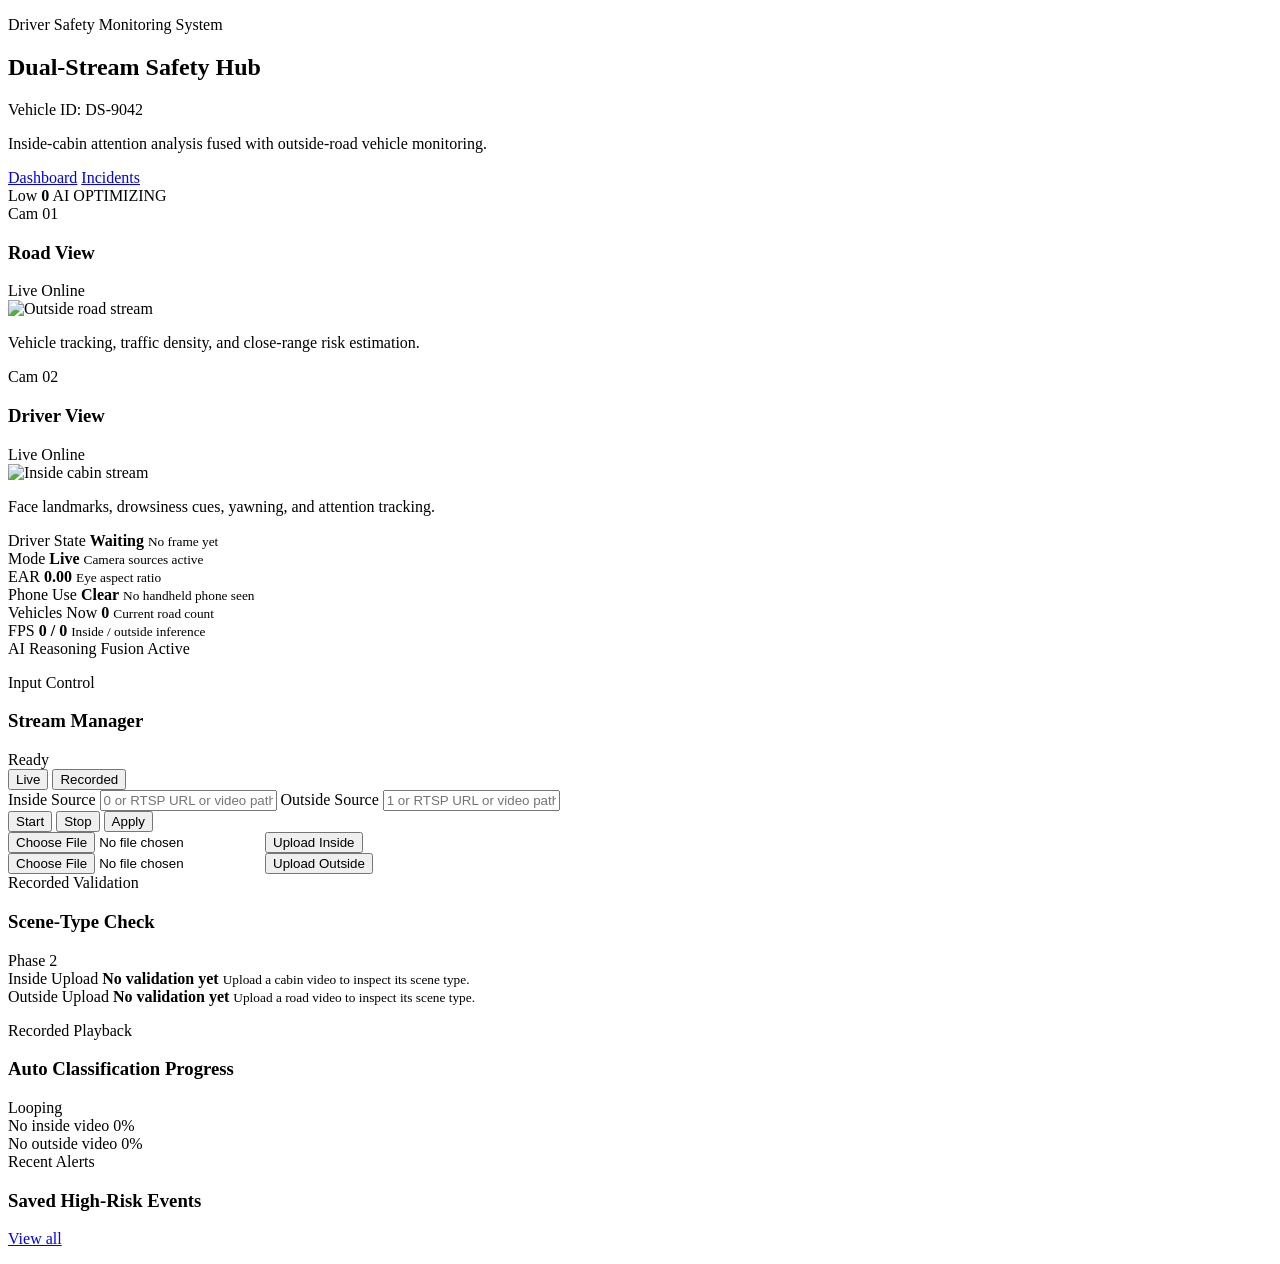
==== app/static/index.html @ c8196180 "feat: Add Phase 2 phone detection, event logging, scene validation, and incident dashboard" ====
<!DOCTYPE html>
<html lang="en">
<head>
  <meta charset="UTF-8" />
  <meta name="viewport" content="width=device-width, initial-scale=1.0" />
  <title>Dual-Stream Safety Hub</title>
  <link rel="stylesheet" href="/static/styles.css?v=20260508-ui-trim" />
</head>
<body>
  <div class="app-shell">
    <main class="workspace">
      <header class="hero-bar">
        <div>
          <p class="eyebrow">Driver Safety Monitoring System</p>
          <div class="hero-title-row">
            <h2 class="page-title">Dual-Stream Safety Hub</h2>
            <span class="hero-session">Vehicle ID: DS-9042</span>
          </div>
          <p class="hero-copy">Inside-cabin attention analysis fused with outside-road vehicle monitoring.</p>
        </div>

        <div class="hero-actions">
          <nav class="page-nav" aria-label="Page navigation">
            <a class="nav-link active" href="/">Dashboard</a>
            <a class="nav-link" href="/incidents">Incidents</a>
          </nav>
          <div class="hero-status">
            <span id="riskLevel" class="pill low">Low</span>
            <strong id="riskScore">0</strong>
            <span class="optimize-chip">AI OPTIMIZING</span>
          </div>
        </div>
      </header>

      <section class="dashboard-grid">
        <div class="main-column">
          <section id="liveArea" class="video-grid">
            <article class="panel video-panel">
              <div class="panel-head">
                <div>
                  <span class="panel-label">Cam 01</span>
                  <h3>Road View</h3>
                </div>
                <div class="stream-meta">
                  <span id="outsideStreamBadge" class="stream-badge live">Live</span>
                  <span id="outsideHealth" class="stream-health online">
                    <span class="health-dot"></span>
                    <span class="health-label">Online</span>
                  </span>
                </div>
              </div>
              <img class="stream-frame" src="/stream/outside" alt="Outside road stream" />
              <p class="frame-note">Vehicle tracking, traffic density, and close-range risk estimation.</p>
            </article>

            <article class="panel video-panel">
              <div class="panel-head">
                <div>
                  <span class="panel-label">Cam 02</span>
                  <h3>Driver View</h3>
                </div>
                <div class="stream-meta">
                  <span id="insideStreamBadge" class="stream-badge live">Live</span>
                  <span id="insideHealth" class="stream-health online">
                    <span class="health-dot"></span>
                    <span class="health-label">Online</span>
                  </span>
                </div>
              </div>
              <img class="stream-frame" src="/stream/inside" alt="Inside cabin stream" />
              <p class="frame-note">Face landmarks, drowsiness cues, yawning, and attention tracking.</p>
            </article>
          </section>

          <section class="insight-grid">
            <article class="panel metric-card">
              <span class="panel-label">Driver State</span>
              <strong id="driverStatus">Waiting</strong>
              <small id="driverNote">No frame yet</small>
            </article>

            <article class="panel metric-card">
              <span class="panel-label">Mode</span>
              <strong id="modeValue">Live</strong>
              <small id="modeNote">Camera sources active</small>
            </article>

            <article class="panel metric-card">
              <span class="panel-label">EAR</span>
              <strong id="earValue">0.00</strong>
              <small>Eye aspect ratio</small>
            </article>

            <article class="panel metric-card">
              <span class="panel-label">Phone Use</span>
              <strong id="phoneUsageValue">Clear</strong>
              <small id="phoneUsageNote">No handheld phone seen</small>
            </article>

            <article class="panel metric-card">
              <span class="panel-label">Vehicles Now</span>
              <strong id="vehicleCount">0</strong>
              <small id="trafficLevel">Current road count</small>
            </article>

            <article class="panel metric-card">
              <span class="panel-label">FPS</span>
              <strong id="fpsValue">0 / 0</strong>
              <small>Inside / outside inference</small>
            </article>

            <article class="panel reasoning-panel">
              <div class="section-head">
                <span class="panel-label">AI Reasoning</span>
                <span class="score-tag">Fusion Active</span>
              </div>
              <ul id="reasonsList" class="reason-list"></ul>
            </article>
          </section>
        </div>

        <aside class="side-rail">
          <article id="controlPanel" class="panel control-panel">
            <div class="section-head">
              <div>
                <span class="panel-label">Input Control</span>
                <h3>Stream Manager</h3>
              </div>
              <span id="configStatus" class="status-chip">Ready</span>
            </div>

            <div class="mode-switch">
              <button id="liveModeBtn" class="mode-btn active" type="button">Live</button>
              <button id="recordedModeBtn" class="mode-btn" type="button">Recorded</button>
            </div>

            <div class="source-stack">
              <label class="field">
                <span>Inside Source</span>
                <input id="insideSourceInput" type="text" placeholder="0 or RTSP URL or video path" />
              </label>
              <label class="field">
                <span>Outside Source</span>
                <input id="outsideSourceInput" type="text" placeholder="1 or RTSP URL or video path" />
              </label>
            </div>

            <div class="action-group">
              <button id="startBtn" class="start-btn" type="button">Start</button>
              <button id="stopBtn" class="stop-btn" type="button">Stop</button>
              <button id="applyConfigBtn" class="apply-btn" type="button">Apply</button>
            </div>

            <div id="uploadGrid" class="upload-stack hidden">
              <div class="upload-item">
                <input id="insideUploadInput" type="file" accept="video/*" />
                <button id="uploadInsideBtn" class="upload-btn" type="button">Upload Inside</button>
              </div>
              <div class="upload-item">
                <input id="outsideUploadInput" type="file" accept="video/*" />
                <button id="uploadOutsideBtn" class="upload-btn" type="button">Upload Outside</button>
              </div>
            </div>

            <div id="validationPanel" class="validation-panel hidden">
              <div class="section-head">
                <div>
                  <span class="panel-label">Recorded Validation</span>
                  <h3>Scene-Type Check</h3>
                </div>
                <span class="score-tag">Phase 2</span>
              </div>

              <div class="validation-grid">
                <div class="validation-card">
                  <span class="panel-label">Inside Upload</span>
                  <strong id="insideValidationSummary">No validation yet</strong>
                  <small id="insideValidationMeta">Upload a cabin video to inspect its scene type.</small>
                </div>
                <div class="validation-card">
                  <span class="panel-label">Outside Upload</span>
                  <strong id="outsideValidationSummary">No validation yet</strong>
                  <small id="outsideValidationMeta">Upload a road video to inspect its scene type.</small>
                </div>
              </div>

              <ul id="validationWarnings" class="validation-list hidden"></ul>
            </div>
          </article>

          <section id="playbackSection" class="playback-section hidden">
            <article class="panel playback-card">
              <div class="section-head">
                <div>
                  <span class="panel-label">Recorded Playback</span>
                  <h3>Auto Classification Progress</h3>
                </div>
                <span class="score-tag">Looping</span>
              </div>

              <div class="playback-grid">
                <div class="playback-item">
                  <div class="playback-meta">
                    <span id="insideFileName" class="playback-name">No inside video</span>
                    <span id="insideProgressLabel" class="playback-percent">0%</span>
                  </div>
                  <div class="progress-track">
                    <div id="insideProgressBar" class="progress-fill"></div>
                  </div>
                </div>

                <div class="playback-item">
                  <div class="playback-meta">
                    <span id="outsideFileName" class="playback-name">No outside video</span>
                    <span id="outsideProgressLabel" class="playback-percent">0%</span>
                  </div>
                  <div class="progress-track">
                    <div id="outsideProgressBar" class="progress-fill"></div>
                  </div>
                </div>
              </div>
            </article>
          </section>

          <section class="panel">
            <div class="section-head">
              <div>
                <span class="panel-label">Recent Alerts</span>
                <h3>Saved High-Risk Events</h3>
              </div>
              <a class="section-link" href="/incidents">View all</a>
            </div>
            <ul id="eventsList" class="events-list"></ul>
          </section>

        </aside>
      </section>
    </main>
  </div>

  <script src="/static/app.js?v=20260508-ui-trim"></script>
</body>
</html>
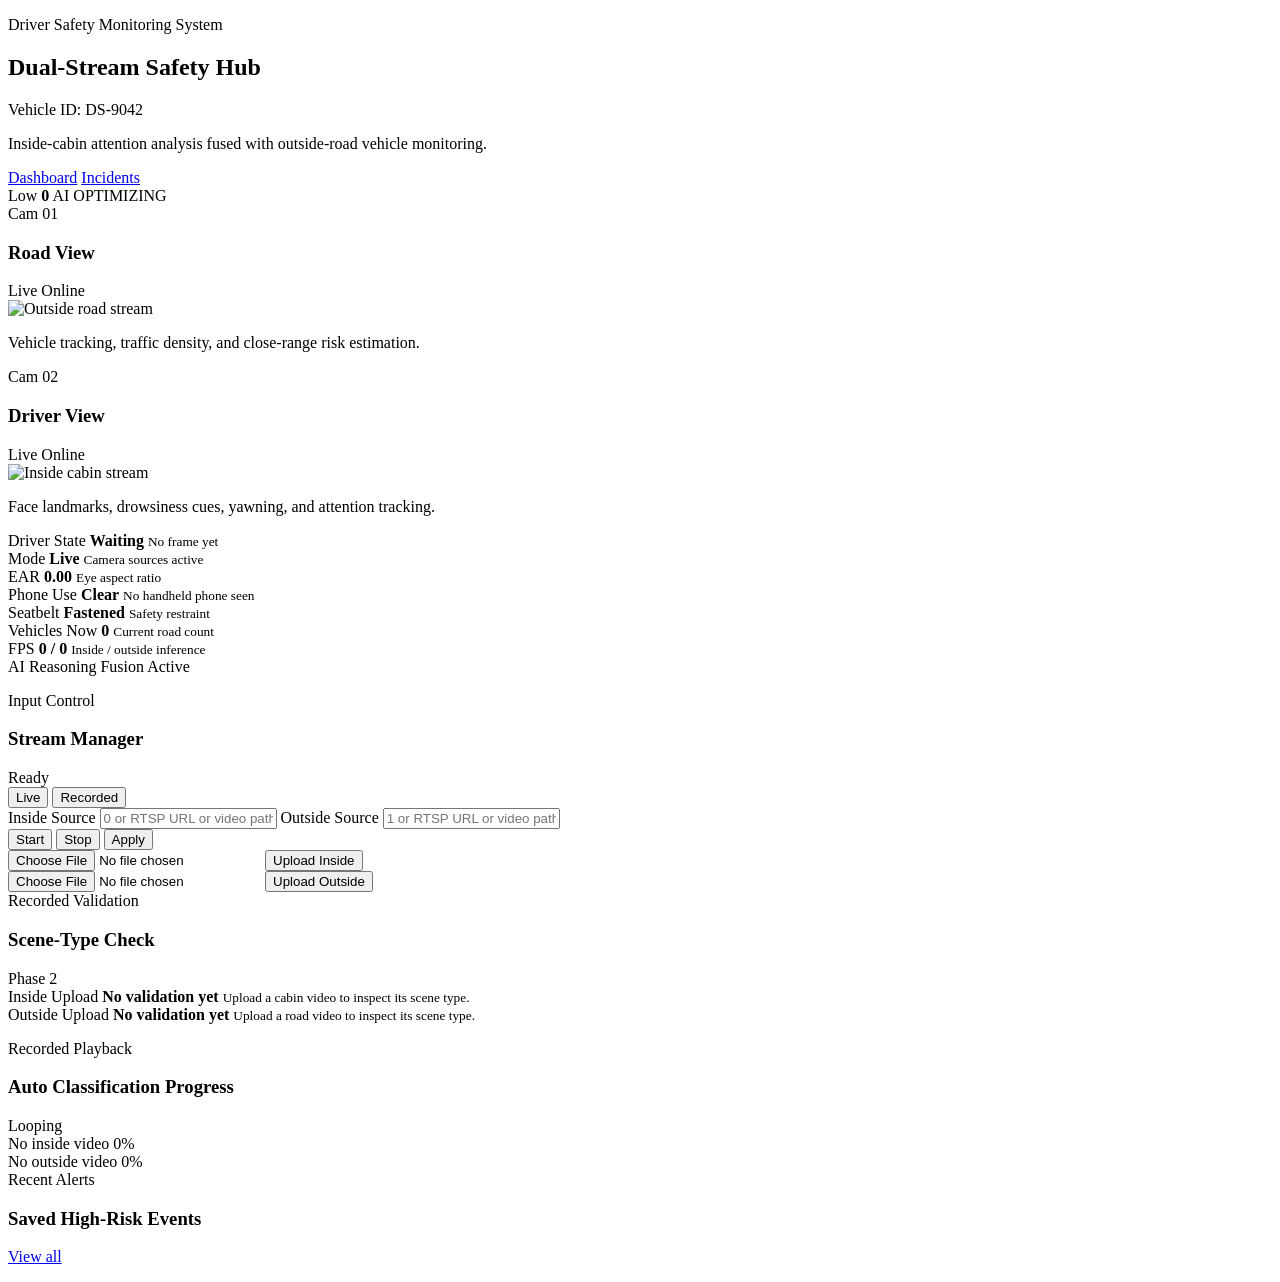
==== commit 78383340: "feat(phase2): Implement driver seatbelt detection, fusion rules, and dashboard UI" ====
--- a/app/static/index.html
+++ b/app/static/index.html
@@ -98,6 +98,12 @@
             </article>
 
             <article class="panel metric-card">
+              <span class="panel-label">Seatbelt</span>
+              <strong id="seatbeltValue">Fastened</strong>
+              <small id="seatbeltNote">Safety restraint</small>
+            </article>
+
+            <article class="panel metric-card">
               <span class="panel-label">Vehicles Now</span>
               <strong id="vehicleCount">0</strong>
               <small id="trafficLevel">Current road count</small>
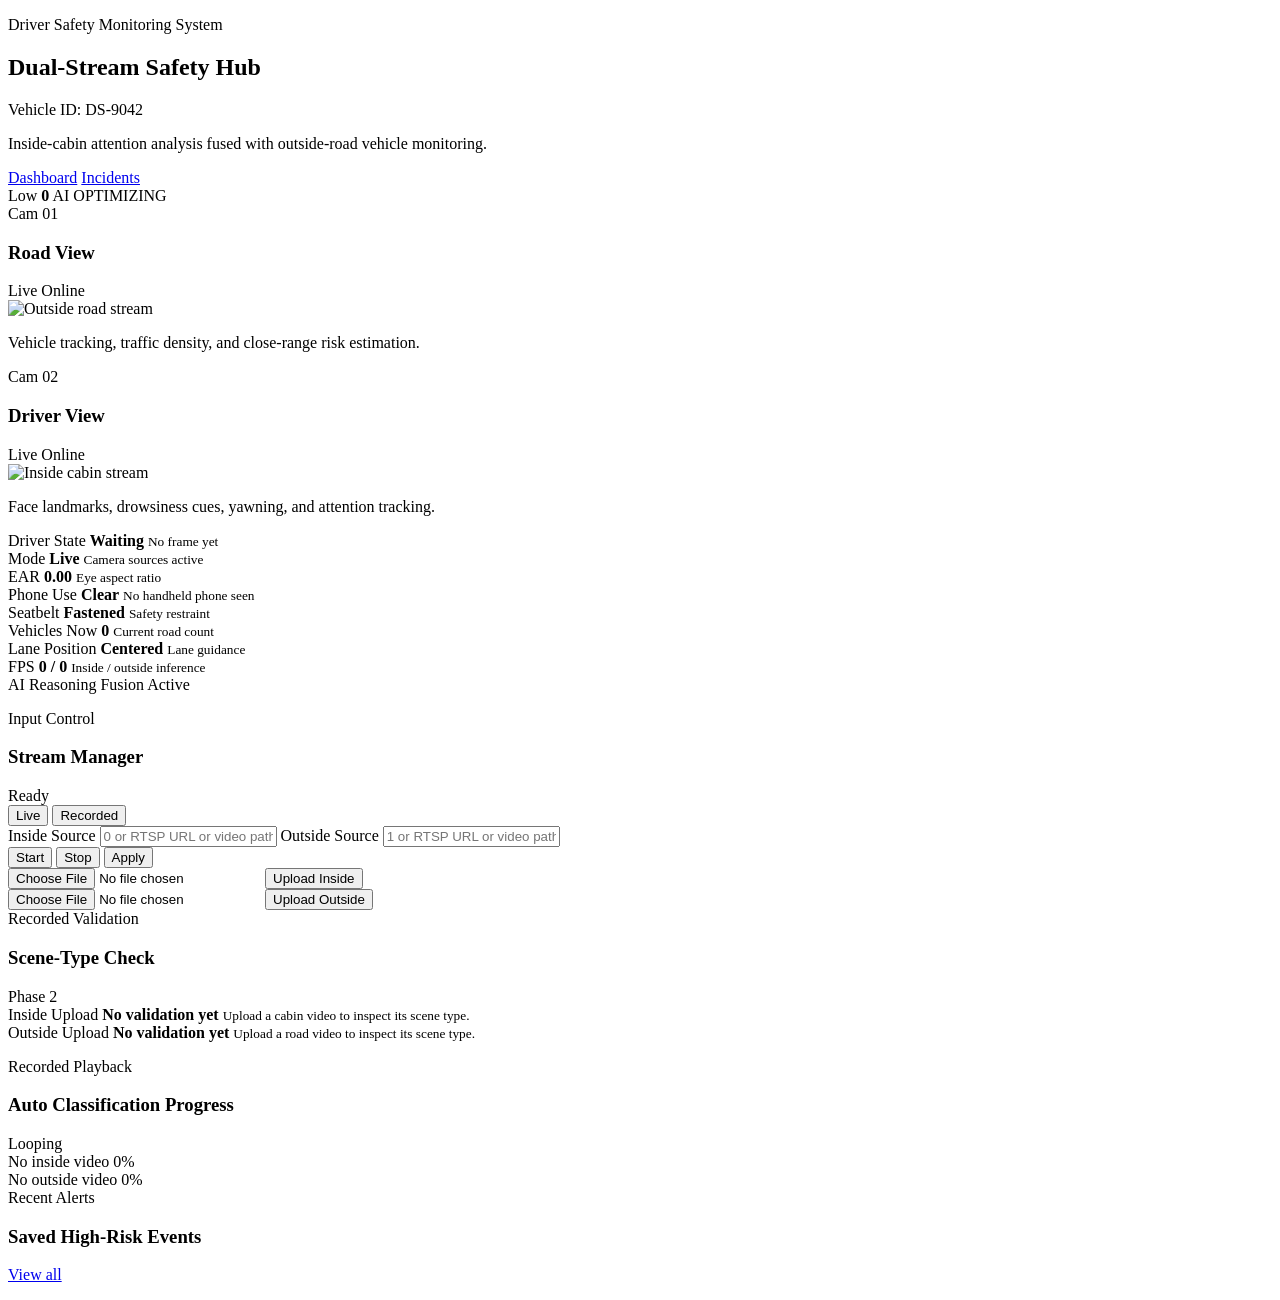
==== commit 7eeea329: "feat(phase2): Implement lane detection, lane-drift awareness, vehicle approach dynamics, and dashboa" ====
--- a/app/static/index.html
+++ b/app/static/index.html
@@ -110,6 +110,12 @@
             </article>
 
             <article class="panel metric-card">
+              <span class="panel-label">Lane Position</span>
+              <strong id="laneStatusValue">Centered</strong>
+              <small id="laneStatusNote">Lane guidance</small>
+            </article>
+
+            <article class="panel metric-card">
               <span class="panel-label">FPS</span>
               <strong id="fpsValue">0 / 0</strong>
               <small>Inside / outside inference</small>
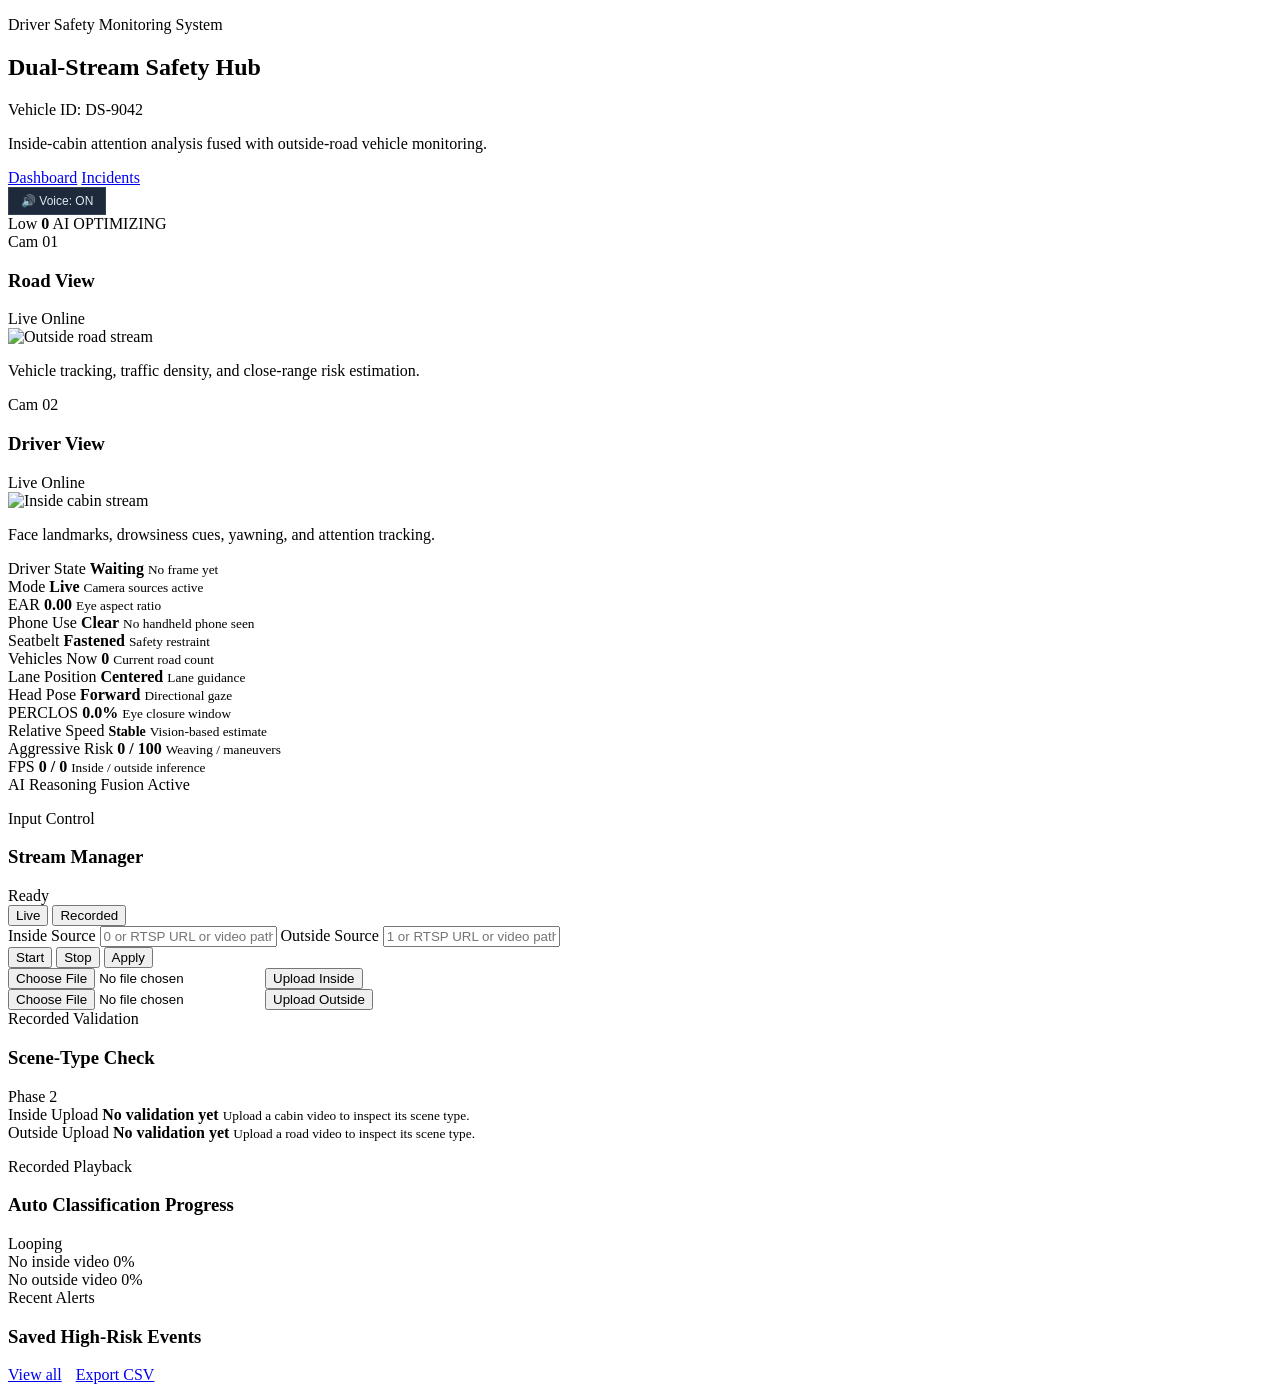
==== commit 75e55433: "feat: implement all Phase 2 core detection and evidence requirements (P2-FR01 to P2-FR12)" ====
--- a/app/static/index.html
+++ b/app/static/index.html
@@ -24,6 +24,7 @@
             <a class="nav-link active" href="/">Dashboard</a>
             <a class="nav-link" href="/incidents">Incidents</a>
           </nav>
+          <button id="voiceToggleBtn" class="pill" type="button" style="cursor:pointer; background:#1e293b; color:#e2e8f0; border:1px solid #334155; font-size:12px; padding:6px 12px;" title="Toggle audible safety warnings">🔊 Voice: ON</button>
           <div class="hero-status">
             <span id="riskLevel" class="pill low">Low</span>
             <strong id="riskScore">0</strong>
@@ -113,6 +114,30 @@
               <span class="panel-label">Lane Position</span>
               <strong id="laneStatusValue">Centered</strong>
               <small id="laneStatusNote">Lane guidance</small>
+            </article>
+
+            <article class="panel metric-card">
+              <span class="panel-label">Head Pose</span>
+              <strong id="headPoseValue">Forward</strong>
+              <small id="headPoseNote">Directional gaze</small>
+            </article>
+
+            <article class="panel metric-card">
+              <span class="panel-label">PERCLOS</span>
+              <strong id="perclosValue">0.0%</strong>
+              <small>Eye closure window</small>
+            </article>
+
+            <article class="panel metric-card">
+              <span class="panel-label">Relative Speed</span>
+              <strong id="speedEstimateValue" style="font-size:14px; word-break:break-word;">Stable</strong>
+              <small>Vision-based estimate</small>
+            </article>
+
+            <article class="panel metric-card">
+              <span class="panel-label">Aggressive Risk</span>
+              <strong id="aggressiveRiskValue">0 / 100</strong>
+              <small id="aggressiveRiskNote">Weaving / maneuvers</small>
             </article>
 
             <article class="panel metric-card">
@@ -240,7 +265,10 @@
                 <span class="panel-label">Recent Alerts</span>
                 <h3>Saved High-Risk Events</h3>
               </div>
-              <a class="section-link" href="/incidents">View all</a>
+              <div>
+                <a class="section-link" href="/incidents">View all</a>
+                <a class="section-link" href="/api/events/export-csv" download="incidents.csv" style="margin-left: 10px;">Export CSV</a>
+              </div>
             </div>
             <ul id="eventsList" class="events-list"></ul>
           </section>
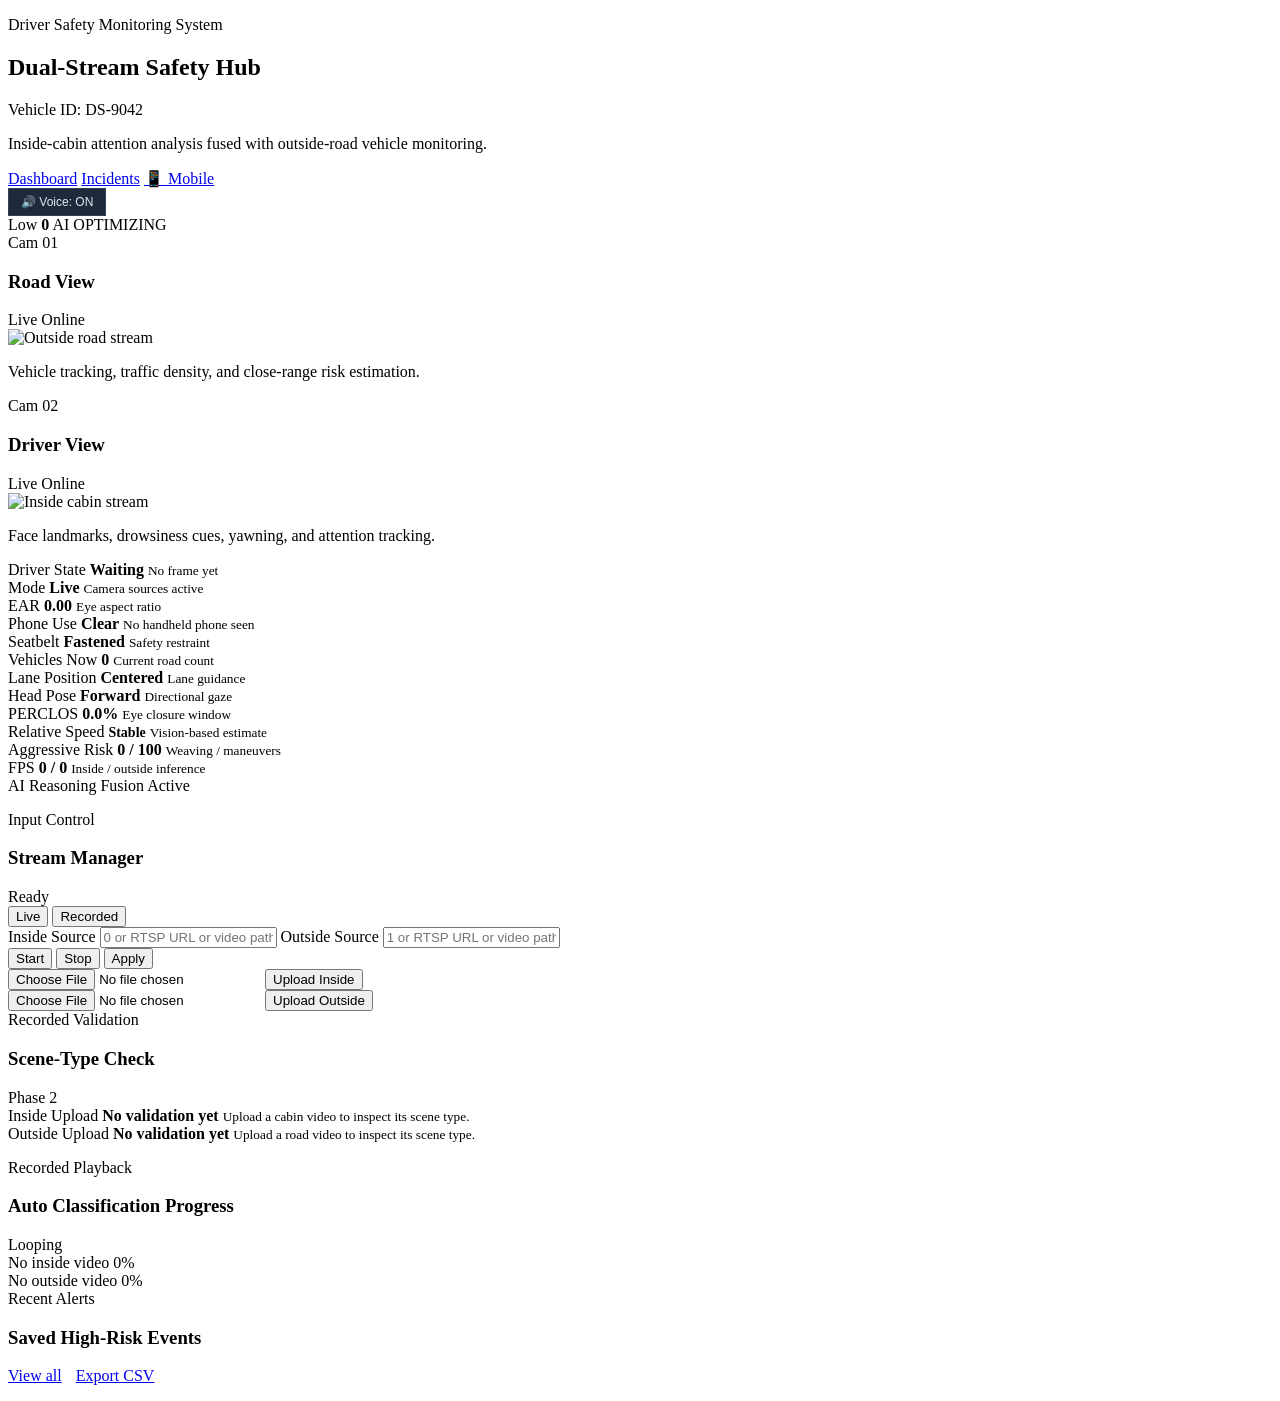
==== commit 1f7cf53b: "feat: add DriveGuardian In-Car Driver Companion mobile web app (PWA)" ====
--- a/app/static/index.html
+++ b/app/static/index.html
@@ -23,6 +23,7 @@
           <nav class="page-nav" aria-label="Page navigation">
             <a class="nav-link active" href="/">Dashboard</a>
             <a class="nav-link" href="/incidents">Incidents</a>
+            <a class="nav-link" href="/mobile" target="_blank" title="Open Mobile In-Car Companion">📱 Mobile</a>
           </nav>
           <button id="voiceToggleBtn" class="pill" type="button" style="cursor:pointer; background:#1e293b; color:#e2e8f0; border:1px solid #334155; font-size:12px; padding:6px 12px;" title="Toggle audible safety warnings">🔊 Voice: ON</button>
           <div class="hero-status">
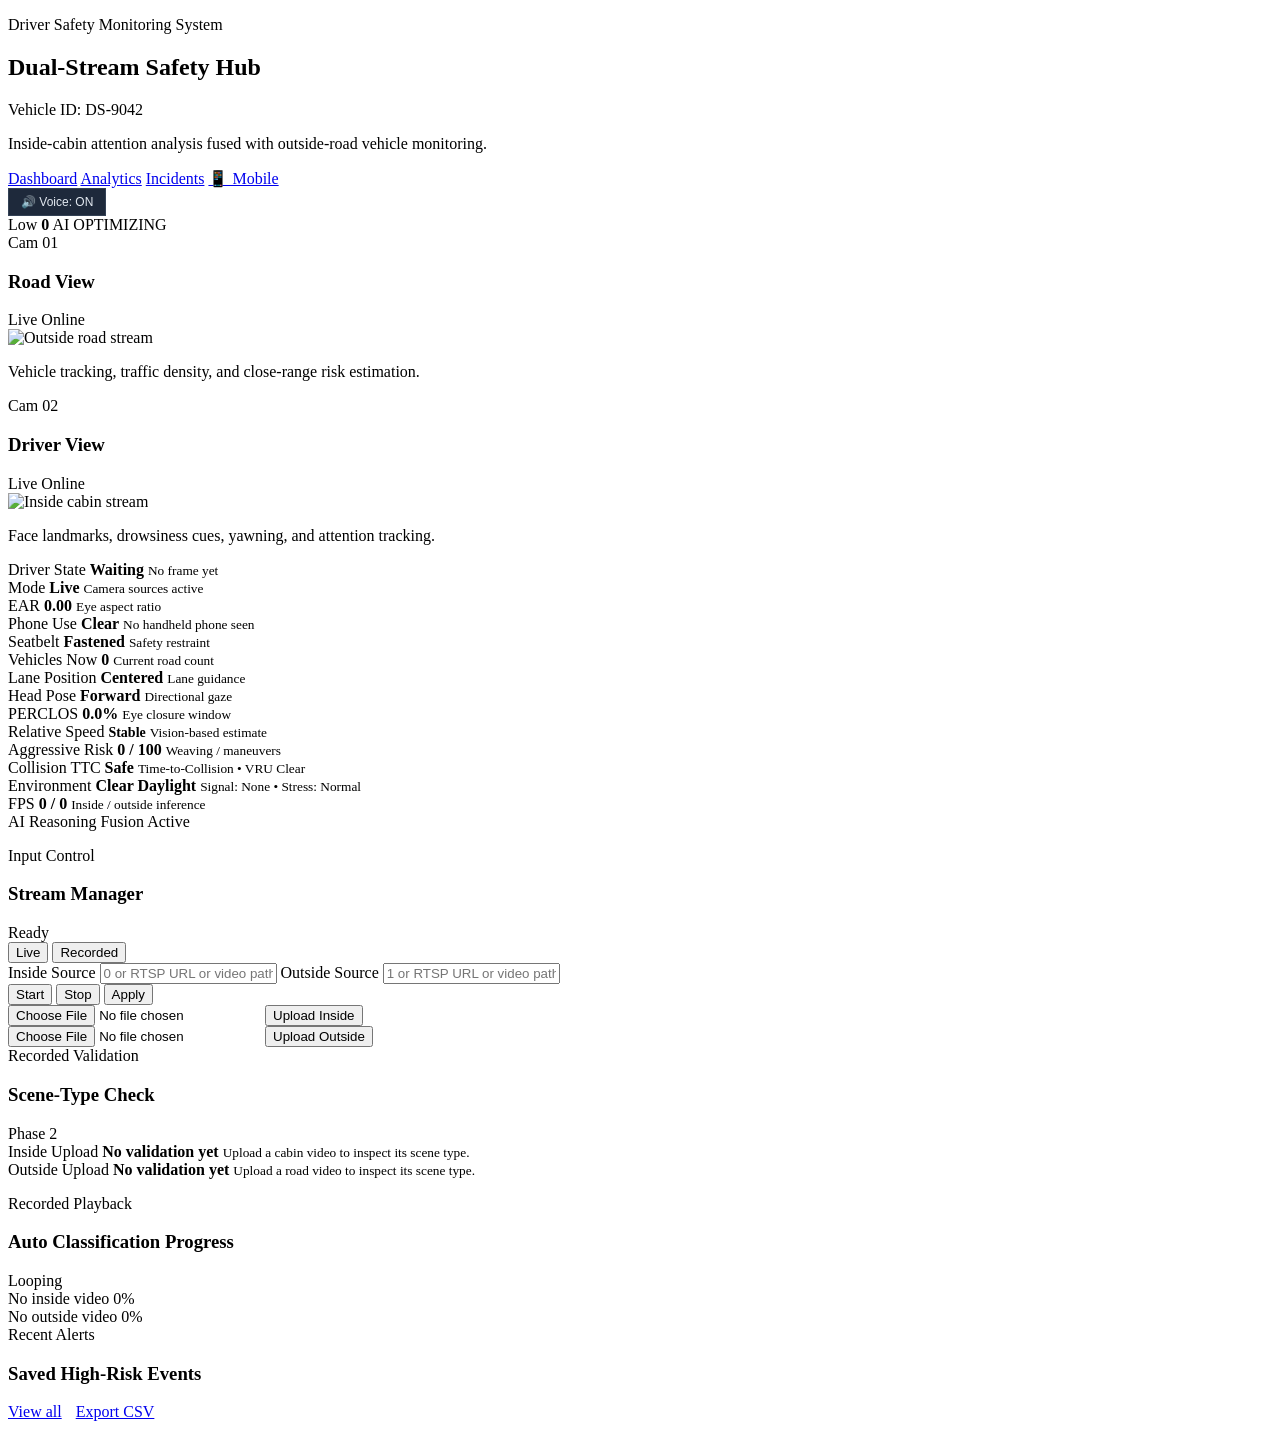
==== commit 4eb885ed: "Deploy dual-stream safety hub to Hugging Face" ====
--- a/app/static/index.html
+++ b/app/static/index.html
@@ -22,6 +22,7 @@
         <div class="hero-actions">
           <nav class="page-nav" aria-label="Page navigation">
             <a class="nav-link active" href="/">Dashboard</a>
+            <a class="nav-link" href="/analytics">Analytics</a>
             <a class="nav-link" href="/incidents">Incidents</a>
             <a class="nav-link" href="/mobile" target="_blank" title="Open Mobile In-Car Companion">📱 Mobile</a>
           </nav>
@@ -142,6 +143,18 @@
             </article>
 
             <article class="panel metric-card">
+              <span class="panel-label">Collision TTC</span>
+              <strong id="ttcValue">Safe</strong>
+              <small id="ttcNote">Time-to-Collision &bull; VRU Clear</small>
+            </article>
+
+            <article class="panel metric-card">
+              <span class="panel-label">Environment</span>
+              <strong id="envWeatherValue">Clear Daylight</strong>
+              <small id="trafficSignalValue">Signal: None &bull; Stress: Normal</small>
+            </article>
+
+            <article class="panel metric-card">
               <span class="panel-label">FPS</span>
               <strong id="fpsValue">0 / 0</strong>
               <small>Inside / outside inference</small>
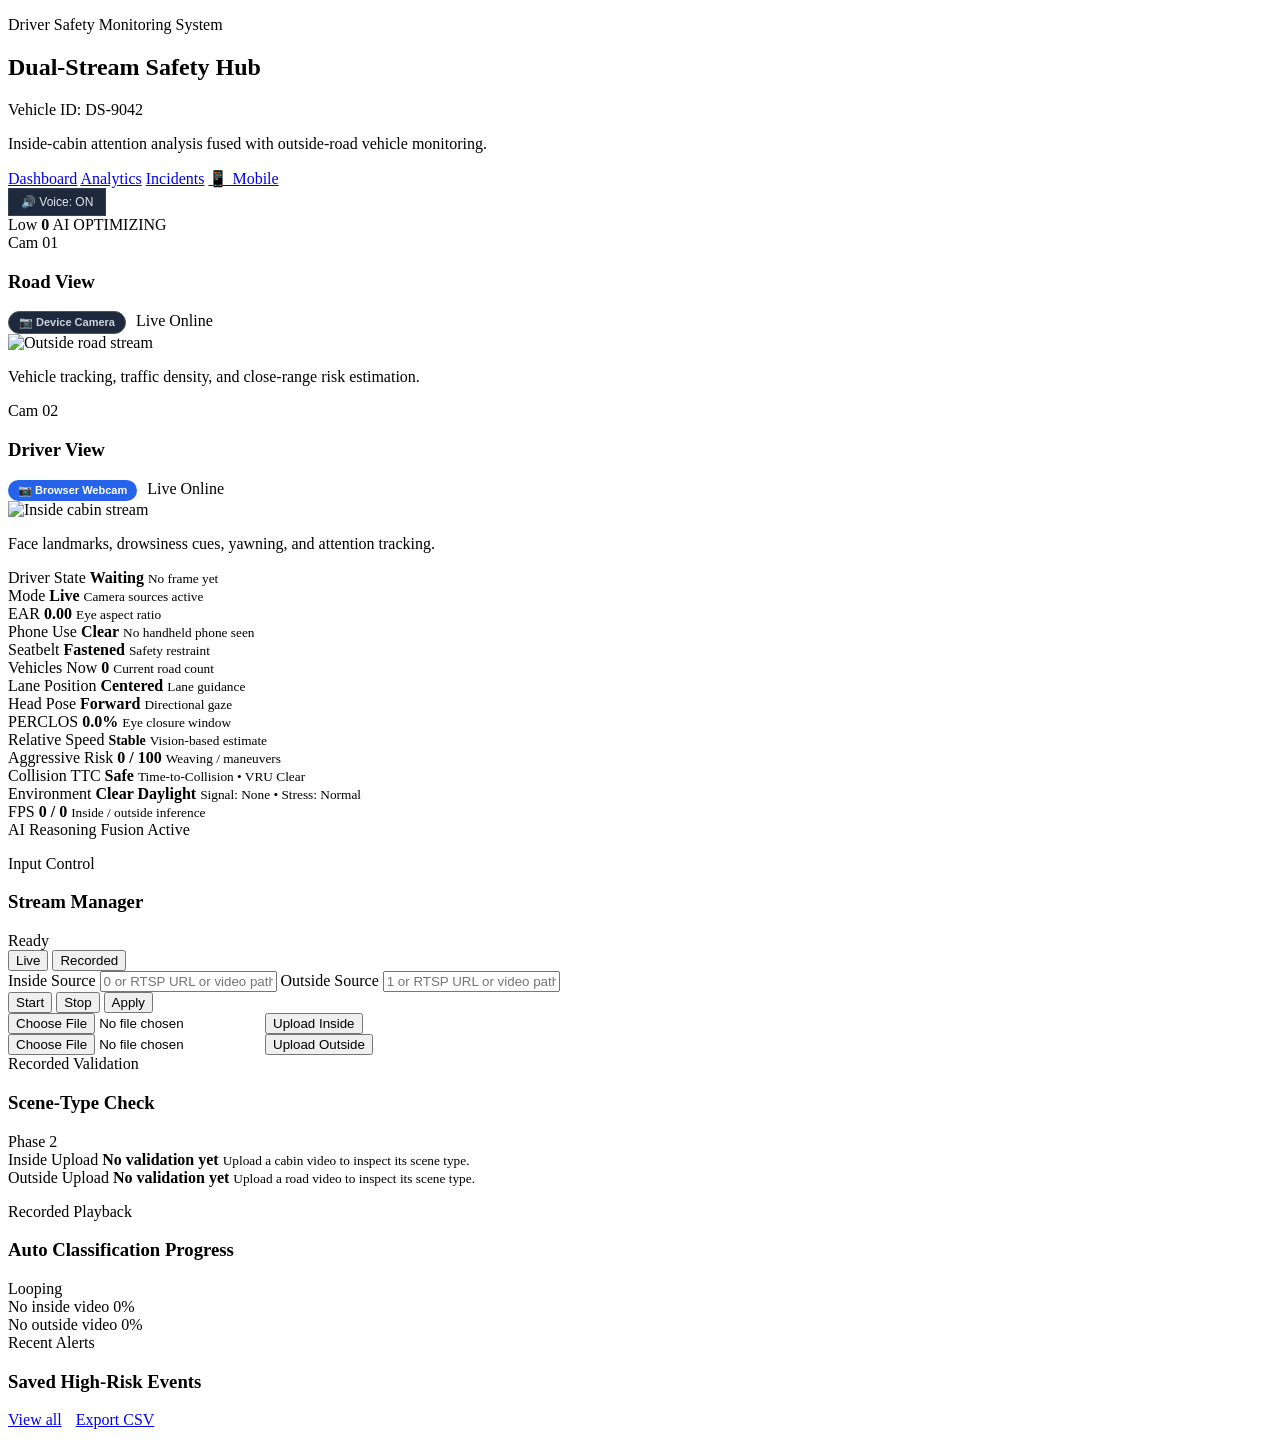
==== commit 51f948fd: "Add production browser webcam streaming and render.yaml config" ====
--- a/app/static/index.html
+++ b/app/static/index.html
@@ -45,6 +45,7 @@
                   <h3>Road View</h3>
                 </div>
                 <div class="stream-meta">
+                  <button id="outsideWebcamBtn" type="button" style="cursor:pointer; background:#1e293b; color:#cbd5e1; border:1px solid #475569; border-radius:9999px; font-size:11px; font-weight:600; padding:4px 10px; margin-right:6px; display:inline-flex; align-items:center; gap:4px;" title="Stream laptop/device rear or road camera">📷 Device Camera</button>
                   <span id="outsideStreamBadge" class="stream-badge live">Live</span>
                   <span id="outsideHealth" class="stream-health online">
                     <span class="health-dot"></span>
@@ -63,6 +64,7 @@
                   <h3>Driver View</h3>
                 </div>
                 <div class="stream-meta">
+                  <button id="insideWebcamBtn" type="button" style="cursor:pointer; background:#2563eb; color:#fff; border:none; border-radius:9999px; font-size:11px; font-weight:600; padding:4px 10px; margin-right:6px; display:inline-flex; align-items:center; gap:4px;" title="Stream laptop/device webcam directly to driver monitor">📷 Browser Webcam</button>
                   <span id="insideStreamBadge" class="stream-badge live">Live</span>
                   <span id="insideHealth" class="stream-health online">
                     <span class="health-dot"></span>
